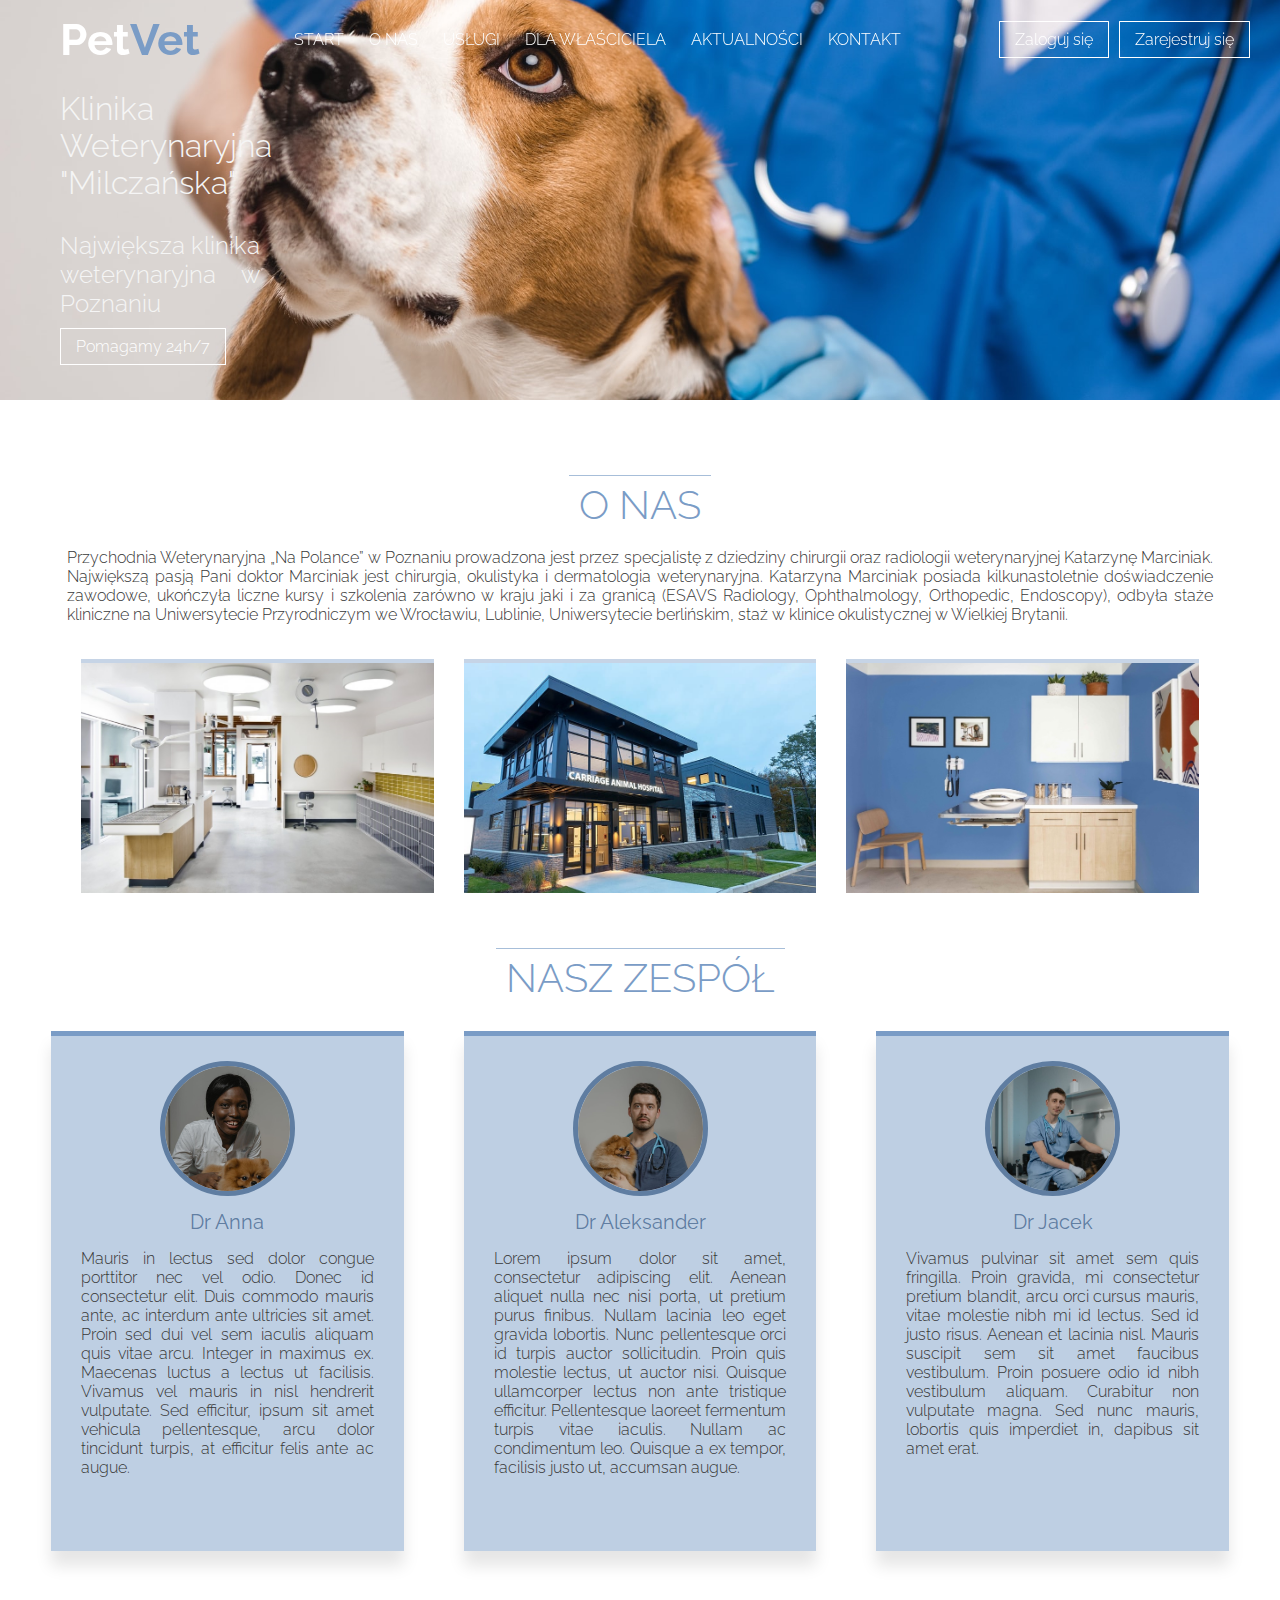
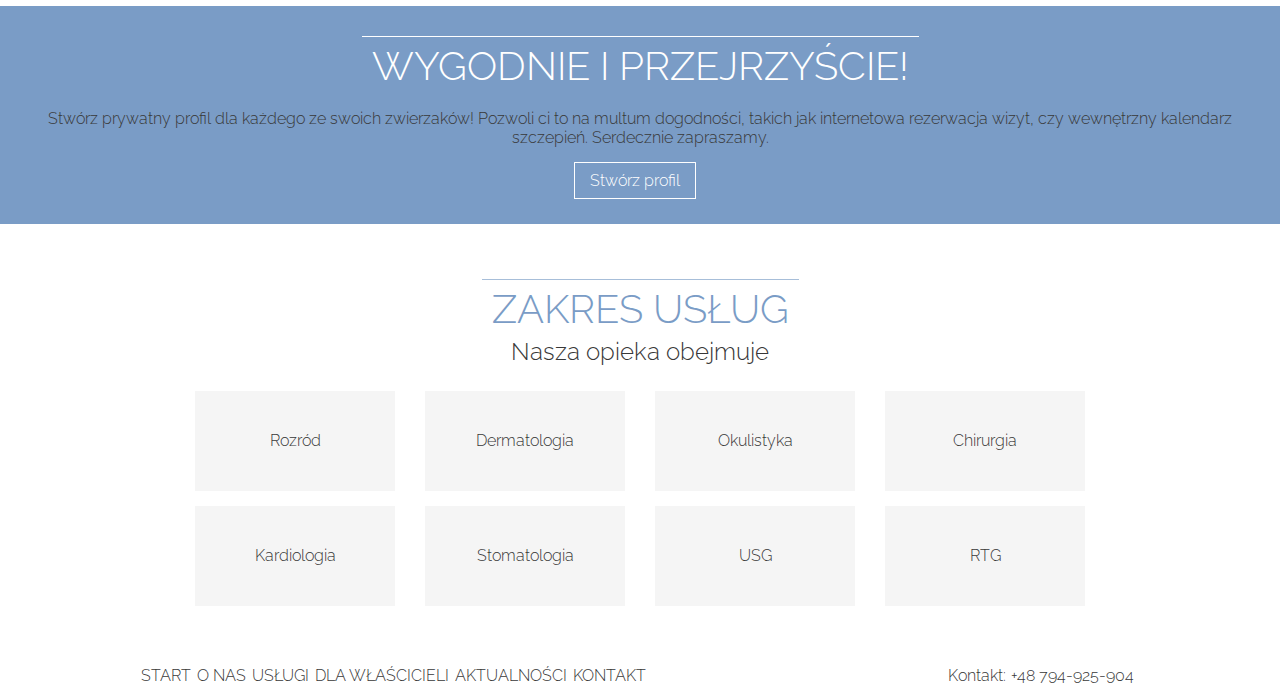
==== Glowna/Główna.html @ 546647dd "." ====
<!doctype html>

<html lang="en">
<head>
  <meta charset="utf-8">

  <title>Klinika weterynaryjna</title>
  <meta name="description" content="The HTML5 Herald">
  <meta name="Artur Danielyan" content="SitePoint">

  <link rel="preconnect" href="https://fonts.gstatic.com">
  <link href="https://fonts.googleapis.com/css2?family=Raleway:ital,wght@0,300;0,500;0,600;0,700;0,900;1,200&display=swap" rel="stylesheet">
  <link rel="stylesheet" href="../styles.css">
  <link rel="stylesheet" href="../css/all.min.css">
</head>

<body>
  <header> <!-- Header starts here-->


    <nav class="nav nav-transparent">                     <!-- Mobile devices nav -->
      <div class="nav-wrapper">
        <div class="logo">
          <h1 class="logo-pet">Pet</h1>
          <h1 class="logo-vet">Vet</h1>
        </div>

        <ul class="nav-links nav-hidden">
          <i class="fas fa-times nav-btn cancel-btn"></i>
          <li><a href="../Glowna/Główna.html">START</a></li>
          <li><a href="#">O NAS</a></li>
          <li class="drop-li">
            <a class="drop-btn" id="drop-uslugi" href="#">USŁUGI <i class="fas fa-angle-down"></i></a>
            <ul class="drop-menu drop-menu-mobile-invisible">
              <li><a href="../Uslugi/Uslugi.html#rozrod">Rozród</a></li>
              <li><a href="../Uslugi/Uslugi.html#dermatologia">Dermatologia</a></li>
              <li><a href="../Uslugi/Uslugi.html#okulistyka">Okulistyka</a></li>
              <li><a href="../Uslugi/Uslugi.html#chirurgia">Chirurgia</a></li>
              <li><a href="../Uslugi/Uslugi.html#kardiologia">Kardiologia</a></li>
              <li><a href="../Uslugi/Uslugi.html#stomatologia">Stomatologia</a></li>
              <li><a href="../Uslugi/Uslugi.html#USG">USG</a></li>
              <li><a href="../Uslugi/Uslugi.html#RTG">RTG</a></li>
            </ul>
          </li>
          <li class="drop-li">
            <a class="drop-btn" id="drop-wlasciciel" href="#">DLA WŁAŚCICIELA <i class="fas fa-angle-down"></i></a>
            <ul class="drop-menu drop-menu-mobile-invisible">
              <li><a href="#">Przed wizytą</a></li>
              <li><a href="#">Przed operacją</a></li>
              <li><a href="#">Przed badaniem krwi</a></li>
            </ul>
          </li>
          <li><a href="#">AKTUALNOŚCI</a></li>
          <li><a href="#">KONTAKT</a></li>
          <li>
            <div class="sidebar-buttons">
             <button class="mobile-account-btn">Zaloguj się</button>
              <button class="mobile-account-btn">Zarejestruj się</button>
            </div>
          </li>
       </ul>

       <div class="right-wrapper">
          <i class="fas fa-bars nav-btn menu-btn"></i>
          <div class="profile">
             <button class="account-btn">Zaloguj się</button>
             <button class="account-btn">Zarejestruj się</button>
          </div>
        </div>
      </div>
   </nav>

  </header>                                   <!-- Header ends here-->

  <main>    <!-- Main starts here-->

      <div class="start">
        <div class="start-text">
          <h1>Klinika Weterynaryjna "Milczańska"</h1>
          <h2>Największa klinika weterynaryjna w Poznaniu</h2>
          <button class="start-btn"> Pomagamy 24h/7 </button>
        </div>
      </div>
      <div class="main-rest" id="fuck">
        <div class="about" >
          <div class="about-text">
            <h1>O NAS</h1>
            <p>Przychodnia Weterynaryjna „Na Polance” w Poznaniu prowadzona jest przez specjalistę z dziedziny chirurgii oraz radiologii
            weterynaryjnej Katarzynę Marciniak. Największą pasją Pani doktor Marciniak jest chirurgia, okulistyka i dermatologia
            weterynaryjna.

            Katarzyna Marciniak posiada kilkunastoletnie doświadczenie zawodowe, ukończyła liczne kursy i szkolenia zarówno w kraju
            jaki i za granicą (ESAVS Radiology, Ophthalmology, Orthopedic, Endoscopy), odbyła staże kliniczne na
            Uniwersytecie Przyrodniczym we Wrocławiu, Lublinie, Uniwersytecie berlińskim, staż w klinice okulistycznej w Wielkiej Brytanii.
            </p>
          </div>
          <div class="about-pictures">
            <img src="images/klinika-środek3.jpg" alt="Recepcja kilniki weterynaryjnej 'Milczanska'" id="klinika-recepcja" class="about-photo">
            <img src="images/klinika2.jpg" alt="Budynek kliniki weterynaryjnej 'Milczańska'" id="klinika-budynek" class="about-photo">
            <img src="images/klinika-stol3.jpg" alt="Lecznica kilniki weterynaryjnej 'Milczanska'" id="klinika-lecznica" class="about-photo">
          </div>
        </div>

        <div class="personnel">
          <h1>NASZ ZESPÓŁ</h1>
          <ul class="doctors-list">
            <li>
              <div class="doctor-box">
                <img src="images/doctors/anna.jpeg" alt="Doktor Anna" class="doctors">
                  <h2>Dr Anna </h2>
                  <p>
                  Mauris in lectus sed dolor congue porttitor nec vel odio. Donec id consectetur elit. Duis commodo mauris ante, ac interdum ante ultricies sit amet. Proin sed dui vel sem iaculis
                  aliquam quis vitae arcu. Integer in maximus ex. Maecenas luctus a lectus ut facilisis. Vivamus vel mauris in nisl hendrerit vulputate. Sed efficitur, ipsum sit amet vehicula
                  pellentesque, arcu dolor tincidunt turpis, at efficitur felis ante ac augue.
                  </p>
              </div>
            </li>

            <li>
              <div class="doctor-box">
                <img src="images/doctors/alex.jpeg" alt="Doktor Aleks" class="doctors"">
                <h2>Dr Aleksander </h2>
                <p>
                  Lorem ipsum dolor sit amet, consectetur adipiscing elit. Aenean aliquet nulla nec nisi porta, ut pretium purus finibus. Nullam lacinia leo eget gravida lobortis.
                  Nunc pellentesque orci id turpis auctor sollicitudin. Proin quis molestie lectus, ut auctor nisi. Quisque ullamcorper lectus non ante tristique efficitur.
                  Pellentesque laoreet fermentum turpis vitae iaculis. Nullam ac condimentum leo. Quisque a ex tempor, facilisis justo ut, accumsan augue.
                </p>
              </div>
            </li>

            <li>
              <div class="doctor-box">
                <img src="images/doctors/jacek.jpeg" alt="Doktor Jacek" class="doctors">
                <h2>Dr Jacek </h2>
                <p>
                  Vivamus pulvinar sit amet sem quis fringilla. Proin gravida, mi consectetur pretium blandit, arcu orci cursus mauris, vitae molestie nibh mi id lectus.
                  Sed id justo risus. Aenean et lacinia nisl. Mauris suscipit sem sit amet faucibus vestibulum. Proin posuere odio id nibh vestibulum aliquam. Curabitur non vulputate magna.
                  Sed nunc mauris, lobortis quis imperdiet in, dapibus sit amet erat.
                </p>
              </div>
            </li>
          </ul>

        </div>

        <div class="create-profile">
          <h1>WYGODNIE I PRZEJRZYŚCIE!</h1>
          <p> Stwórz prywatny profil dla każdego ze swoich zwierzaków! Pozwoli ci to na multum dogodności, takich jak internetowa
          rezerwacja wizyt, czy wewnętrzny kalendarz szczepień. Serdecznie zapraszamy.
          </p>
          <button class="create-profile-button"> Stwórz profil </button>
        </div>

        <div class="uslugi">
          <h1>ZAKRES USŁUG</h1>
          <h2>Nasza opieka obejmuje</h2>
          <div>
            <ul class="container-3">
              <li> <a href="../Uslugi/Uslugi.html#rozrod"> Rozród </a> </li>
              <li> <a href="../Uslugi/Uslugi.html#dermatologia"> Dermatologia </a> </li>
              <li> <a href="../Uslugi/Uslugi.html#okulistyka"> Okulistyka </a> </li>
              <li> <a href="../Uslugi/Uslugi.html#chirurgia"> Chirurgia </a> </li>
              <li> <a href="../Uslugi/Uslugi.html#kardiologia"> Kardiologia </a></li>
              <li> <a href="../Uslugi/Uslugi.html#stomatologia"> Stomatologia </a> </li>
              <li> <a href="../Uslugi/Uslugi.html#USG"> USG </a> </li>
              <li> <a href="../Uslugi/Uslugi.html#RTG"> RTG </a> </li>
            </ul>
          </div>
      </div>
    </div>
  </main>                                     <!-- Main ends here-->

  <footer style="background-color: white">   <!-- Footer starts here-->
    <div>
      <ul class="footer-nav">
        <li><a href="#">START</a></li>
        <li><a href="#">O NAS</a></li>
        <li><a href="#">USŁUGI</a></li>
        <li><a href="#">DLA WŁAŚCICIELI</a></li>
        <li><a href="#">AKTUALNOŚCI</a></li>
        <li><a href="#">KONTAKT</a></li>
        <li>
      </ul>
    </div>
    <div class="footer-contact">
      <p>Kontakt:</p>
      <a href="tel:+48 794-925-904">+48 794-925-904</a>
    </div>

  </footer>                                   <!-- Footer ends here-->

  <script src="../vet.js"></script>
</body>
</html>
---- styles.css ----
* {
  padding: 0;
  margin: 0;
  font-family: "Raleway", sans-serif;
  color: #383838;
  font-weight: 300;
  text-decoration: none;
  scroll-behavior: smooth;
}
body {
  text-decoration: none;
  text-align: center;
  overflow-x: hidden;
}

/* ------ HEADER ------*/

nav {
  position: fixed; /*--LARGE SCREEN--*/
  width: 100%;
  z-index: 999;
  height: 65px;
}

.nav-colored {
  background-color: #3a5e8a;
  transition: all 0.6s ease;
}

/* #F0301D ?
F09D05
056FF0 - fajny, troche agresywny moze zamienic logo na tło
#1454A3 - fajny
#3A5E8A - najlepszy
#465970 - podobny do najlepszego :)
#85A9D6 */

.nav-transparent {
  background-color: transparent;
  transition: all 0.6s ease;
}

.nav-wrapper .logo img {
  width: 82.34px;
  height: 59.55px;
}

nav .nav-wrapper {
  max-width: 100%;
  padding-top: 11px;
  margin: 2.5px 20px;
  display: flex;
  justify-content: space-between;
  align-items: center;
}

.nav-wrapper .nav-links {
  display: inline-flex;
  align-items: center;
}

.nav-wrapper .profile {
  display: flex;
  align-items: flex-end;
  margin-left: 20px;
}
.nav-links li a {
  text-decoration: none;
  font-size: 16px;
  padding: 4px 10px;
  margin-right: 5px;
  color: white;
  font-weight: 300;
  border-radius: 0.5px;
}
.nav-links li {
  list-style: none;
}

#drop-uslugi,
#drop-wlasciciel {
  padding-bottom: 22px;
}

.nav-links .drop-menu {
  background: white;
  width: 15%;
  min-width: 190px;
  top: 65px;
  line-height: 35px;
  position: absolute;
  opacity: 0;
  visibility: hidden;
  -webkit-transition: all 0.5s ease-out;
  box-shadow: 0 0px 15px rgba(0, 0, 0, 0.1);
  z-index: -10;
}

.nav-links li:hover .drop-menu {
  opacity: 1;
  visibility: visible;
  background-color: white;
  transition: all 0.5s ease-out;
  -webkit-transition: all 0.5s ease-out;
}

.drop-menu li a {
  display: block;
  color: #3a5e8a;
  margin: 0;
}

.drop-menu li a:hover {
  background-color: whitesmoke;
  transition: all 0.5s out;
}

.dropdown-background-white {
  background-color: white;
  color: #3a5e8a;
  transition: all 0.6s ease;
}

.fa-angle-down {
  display: none !important;
}

.nav-wrapper .logo {
  display: flex;
  align-items: flex-start;
  margin-right: 20px;
  margin-left: 40px;
  font-size: 22px;
}

.logo-pet {
  color: white;
  margin-top: 0;
  font-weight: 700;
}

.logo-vet {
  color: #7a9cc6;
  margin-top: 0;
  font-weight: 700;
}

.logo {
  cursor: pointer;
}
.nav-wrapper .nav-btn {
  font-size: 20px;
  cursor: pointer;
  display: none;
}

.nav-wrapper .nav-btn.cancel-btn {
  position: absolute;
  right: 30px;
  top: 22.5px;
}

.sidebar-buttons {
  display: none;
}

.right-wrapper {
  display: flex;
  flex-direction: row;
}

button {
  padding: 8px 15px;
  margin-right: 10px;
  border: 1px solid white;
  color: white;
  font-size: 16px;
  font-weight: 300;
  background-color: transparent;
  cursor: pointer;
  border-radius: 0.5px;
  outline: none;
}

button:hover {
  background-color: #7a9cc698;
  transition: all 0.3s ease;
}

a:hover {
  background-color: #ffffff36;
  transition: all 0.3s ease;
}

.drop-li:hover a {
  background-color: white;
  color: #3a5e8a;
  transition: all 0.5s ease;
}

/* ------ MAIN ------ */ /* ---- !!MAIN PAGE!! ----*/

p {
  padding: 15px;
  text-align: justify;
}

.main-rest h1 {
  text-align: center;
  margin-top: 55px;
  padding: 5px 10px;
  color: #7a9cc6;
  font-size: 40px;
  font-weight: 300;
  border-top: 1px solid #7a9cc6a8;
  display: inline-block;
}

.main-rest {
  padding: 20px 50px;
  max-width: 1176px;
  margin: auto;
  float: none;
  background-color: white;
}
.start {
  /*--START MAIN PAGE!!--*/
  height: 400px;
  display: flex;
  flex-direction: column;
  align-items: flex-start;
  background-image: url("Glowna/images/vet_start3.jpg");
  background-repeat: no-repeat;
  background-size: cover;
  background-position: 0px -250px;
  background-attachment: fixed;
  margin-top: 0;
  padding-top: 0;
  background-color: #ffffffa8;
}

.start h1,
.start h2 {
  width: 200px;
  text-align: justify;
  margin-top: 30px;
  color: whitesmoke;
  font-weight: 300;
}
.start-text {
  text-align: left;
  margin-left: 60px;
  margin-top: 60px;
}
.start-btn {
  margin-top: 10px;
}
.about {
  /*--ABOUT MAIN PAGE!!--*/
  display: flex;
  flex-direction: column;
}

.about-pictures {
  margin-top: 20px;
  display: flex;
  flex-direction: row;
  align-items: center;
  justify-content: center;
  justify-content: space-evenly;
}

.about-photo {
  width: 30%;
  height: auto;
  border-top: 4px solid #7a9cc66e;
}

.about-photo:hover {
  border-top: 4px solid #7a9cc6;
  box-shadow: 0 15px 15px #00000026;
  transition: all 0.3s ease;
}
.doctors {
  /*--DOCTORS MAIN PAGE!!--*/
  height: 125px;
  width: 125px;
  border: 5px solid #507097de;
  border-radius: 50%;
}

.doctor-box h2 {
  font-size: 20px;
  font-weight: 400;
  color: #507097de;
  margin-top: 10px;
}
.doctors-list {
  display: flex;
  flex-direction: row;
  justify-content: center;
  list-style: none;
}

.doctor-box {
  /* margin: 25px; */
  margin: 25px 30px;
  max-width: 322.8px;
  min-width: 322.8px;
  background-color: #7a9cc67c;
  font-weight: 300;
  font-size: 16px;
  color: #383838;
  padding: 25px 15px;
  height: 465px;
  border-top: 5px solid #7a9cc6;
  box-shadow: 0 15px 15px #0000001a;
}

.doctor-box:hover {
  box-shadow: 0 15px 15px #00000026;
  transition: all 0.3s ease;
}

.create-profile {
  /*--CREATE PROFILE MAIN PAGE!!--*/
  background-color: #7a9cc6;
  width: 200%;
  margin-left: -50%;
  margin-top: 30px;
  padding-bottom: 25px;
}

.create-profile button:hover {
  background-color: #ffffff36;
}

.create-profile h1 {
  color: white;
  border-top: 1px solid white;
  margin-top: 30px;
}
.create-profile p {
  text-align: center;
  margin: 15px 400px;
  padding: 0px 150px;
}

.container-3 {
  /*--SERVICES MAIN PAGE!!--*/
  display: grid;
  grid-template-columns: repeat(4, 200px);
  grid-template-rows: repeat(2, 100px);
  grid-gap: 15px 30px;
  margin: 25px 0px;
}

.uslugi {
  display: flex;
  flex-direction: column;
  justify-content: center;
  align-items: center;
  list-style: none;
}

.container-3 li {
  background-color: whitesmoke;
  list-style: none;
}

.container-3 a:hover {
  box-shadow: 0 5px 15px rgba(0, 0, 0, 0.1);
  background-color: #aec3dd;
  transition: all 0.3s ease;
  cursor: pointer;
  color: white;
}

.container-3 li a {
  display: block;
  width: 200px;
  height: 100px;
  text-align: center;
  vertical-align: middle;
  line-height: 100px;
}
.start-services {
  /*--START SERVICES PAGE!!--*/
  height: 250px;
  display: flex;
  flex-direction: column;
  align-items: flex-start;
  background-image: url("Glowna/images/vet_start3.jpg");
  background-repeat: no-repeat;
  background-size: cover;
  background-position: 0px -250px;
  background-attachment: fixed;
  margin-top: 0;
  padding-top: 0;
  background-color: #ffffffa8;
  box-shadow: inset 0 0 0 1000px #507097c7;
}

.start-services-text {
  margin-top: 80px;
}

.start-services h1 {
  width: 600px;
  margin-top: 90px;
  color: whitesmoke;
  font-weight: 300;
  font-size: 50px;
  text-align: center;
}

.servicespage-container {
  /*--MAIN SERVICES PAGE!!--*/
  height: 250px;
  display: flex;
  justify-content: center;
  align-items: center;
  height: 400px;
  justify-content: space-between;
  margin-bottom: 20px;
}
.servicespage-container:first-child {
  margin-top: 50px;
}
.servicespage-container:first-child {
  margin-bottom: 50px;
}
.servicespage-container:nth-child(even) {
  flex-direction: row-reverse;
}

.servicespage-container:nth-child(odd) {
  flex-direction: row;
}

.icon {
  height: 400px;
  background-color: white;
  box-shadow: 0 1px 1px #0000001a;
}
.service-icon {
  display: flexbox;
  height: 400px;
  opacity: 0.7;
  width: 100%;
}
.service-description {
  display: flex;
  justify-content: center;
  align-items: center;
  flex-direction: column;
  height: 400px;
  background-color: #eef2f8;
  box-shadow: 0 1px 1px #0000001a;
}
.service-description p {
  margin: 5px 20px;
}

.servicespage-container:nth-child(even) .service-description {
  width: 55%;
}

.servicespage-container:nth-child(even) .icon {
  width: 45%;
  margin-left: 10px;
  min-width: 524.69px;
}

.servicespage-container:nth-child(odd) .service-description {
  width: 45%;
}

.servicespage-container:nth-child(odd) .icon {
  width: 55%;
  margin-right: 10px;
  min-width: 641.31px;
}

.service-icon:hover {
  opacity: 1;
  transition: all 0.3s ease;
  cursor: pointer;
}

#rozrod,
#dermatologia,
#okulistyka,
#chirurgia,
#kardiologia,
#stomatologia,
#USG,
#RTG {
  scroll-margin-top: 330px;
}

footer {
  /*--FOOTER --*/
  display: flex;
  flex-direction: row;
  justify-content: space-around;
  align-items: center;
}
.footer-nav,
.footer-contact {
  display: inline-flex;
  flex-direction: row;
  justify-content: space-between;
  align-items: center;
}

.footer-nav,
.footer-contact {
  list-style: none;
  text-align: center;
}
footer a {
  margin-right: 6px;
}

footer p {
  padding-right: 5px;
}

.footer-nav {
  align-content: center;
}

/*------- MEDIA QUERIES -------*/

@media screen and (max-width: 1155px) {
  /*---SMALL SCREEN--*/

  .nav-wrapper .nav-btn {
    /*--SMALL NAV--*/
    display: block;
  }

  i {
    color: white;
  }

  .right-wrapper {
    display: inline-flex;
    align-items: center;
  }

  .nav-wrapper .nav-links {
    display: none;
    position: fixed;
    height: 100vh;
    width: 100%;
    max-width: 350px;
    background: #3a5e8a;
    display: block;
    top: 0;
    overflow-y: auto;
    line-height: 50px;
    padding: 50px 10px;
    box-shadow: 0 15px 15px #00000026;
    transition: all 0.3s ease;
  }

  .nav-visible {
    left: 0;
  }

  .nav-hidden {
    left: -100%;
  }

  .nav-links li {
    margin: 15px 10px;
    display: block;
  }

  .nav-links li a {
    padding: 0px 20px;
    display: block;
    font-size: 20px;
    text-align: left;
  }

  .nav-wrapper ul {
    text-align: left;
  }

  #drop-uslugi,
  #drop-wlasciciel {
    padding-bottom: 0px;
  }

  .nav-links .drop-menu {
    position: static;
    opacity: 1;
    visibility: visible;
    /* padding-left: 10px; */
    margin-top: 10px;
    background-color: transparent;
    color: white;
    width: 50%;
    top: 65px;
    line-height: 35px;
    box-shadow: none;
    z-index: -10;
    border-left: solid 1px #28466b;
  }
  .nav-links .drop-menu li {
    margin: 0;
  }
  .nav-links .drop-menu li a {
    font-size: 18px;
    color: white;
    padding-left: 25px;
  }

  .nav-links li:hover .drop-menu {
    background-color: transparent;
  }

  .drop-menu li a:hover {
    background-color: #f5f5f53d;
    transition: all 0.5s out;
  }

  .drop-menu-mobile-visible {
    display: block;
  }

  .drop-menu-mobile-invisible {
    display: none;
  }

  .fa-angle-down {
    display: inline-block !important;
    margin-left: 10px;
    transition: all 0.2s ease-in;
  }

  .drop-btn-mobile {
    background-color: #f5f5f53d;
    color: white;
  }

  .drop-li:hover a {
    background-color: unset;
    color: unset;
  }

  .drop-li:hover .drop-btn {
    background-color: #f5f5f53d;
    color: white;
  }

  .doctors-list {
    /*--SMALL DOCTORS--*/
    flex-direction: column;
    justify-content: center;
    align-items: center;
  }
  .doctor-box {
    height: fit-content;
  }

  .create-profile {
    /*--SMALL CREATE PROFILE--*/
    padding-bottom: 15px;
  }
  .create-profile p {
    text-align: center;
    margin: 15px 25%;
    padding: 0px 50px;
  }

  .create-profile h1 {
    text-align: center;
    margin: 15px 30% 0;
    border-top: none;
  }
  .container-3 {
    /*--SMALL SERVICES--*/
    grid-template-columns: repeat(2, 200px);
    grid-template-rows: repeat(4, 100px);
  }

  /*--SMALL /SERVICES REST--*/

  .servicespage-container {
    height: auto;
  }

  .servicespage-container:nth-child(even) {
    flex-direction: column;
  }

  .servicespage-container:nth-child(odd) {
    flex-direction: column;
  }

  .service-icon,
  .service-description {
    height: 400px;
    width: 524.69px;
    object-fit: cover;
  }

  .servicespage-container:nth-child(even) .service-description {
    width: 524.69px;
  }

  .servicespage-container:nth-child(even) .icon {
    width: 524.69px;
    margin-left: 0px;
    min-width: 524.69px;
  }

  .servicespage-container:nth-child(odd) .service-description {
    width: 524.69px;
  }

  .servicespage-container:nth-child(odd) .icon {
    width: 524.69px;
    margin-right: 0px;
    min-width: 524.69px;
  }

  .icon {
    border-top: 4px solid #7a9cc66e;
  }

  .icon:hover {
    border-top: 4px solid #7a9cc6;
  }

  footer {
    /*--SMALL FOOTER--*/
    flex-direction: column;
  }
  .footer-nav {
    align-items: center;
    margin-top: 10px;
  }
}

@media screen and (max-width: 715px) {
  /*--MOBILE-DEVICE--*/

  .account-btn {
    /*--MOBILE-NAV--*/
    display: none;
  }

  .sidebar-buttons {
    display: block;
    padding-left: 20px;
  }

  .main-rest {
    /*--MOBILE-MAIN--*/
    padding: 20px 0px;
  }

  .about-pictures {
    flex-direction: column;
    justify-content: space-between;
  }

  .about-photo {
    width: 70%;
    margin-top: 5px;
  }

  /*--MOBILE SERVICES PAGE--*/

  .start-services {
    display: flex;
    align-content: center;
    justify-content: center;
  }

  .start-services h1 {
    font-size: 35px;
    width: 455px;
  }

  .start-services-text {
    margin-top: 90px;
  }

  .service-icon,
  .service-description {
    height: 400px;
    width: 460px;
    object-fit: cover;
  }

  .servicespage-container:nth-child(even) .service-description {
    width: 460px;
  }

  .servicespage-container:nth-child(even) .icon {
    width: 460px;
    margin-left: 0px;
    min-width: 460px;
  }

  .servicespage-container:nth-child(odd) .service-description {
    width: 460px;
  }

  .servicespage-container:nth-child(odd) .icon {
    width: 460px;
    margin-right: 0px;
    min-width: 460px;
  }

  footer {
    font-size: 13px;
  }
}
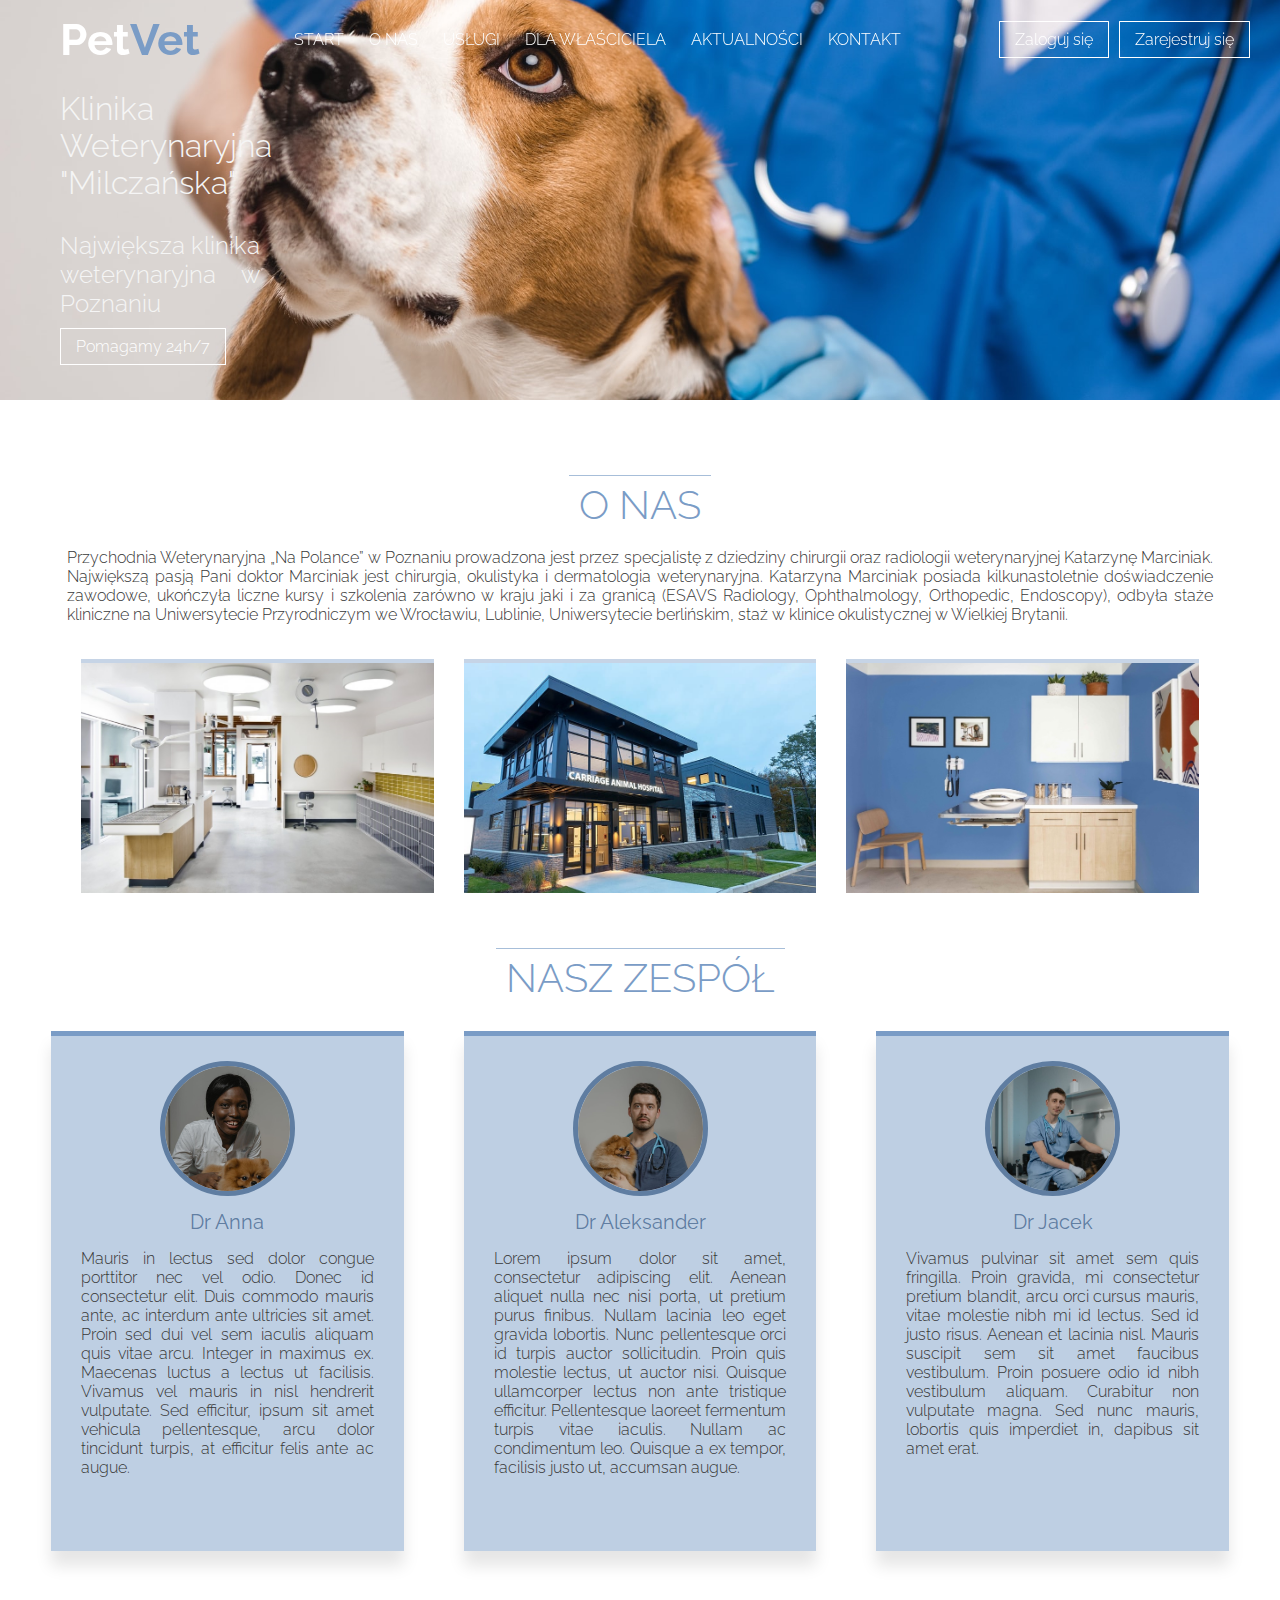
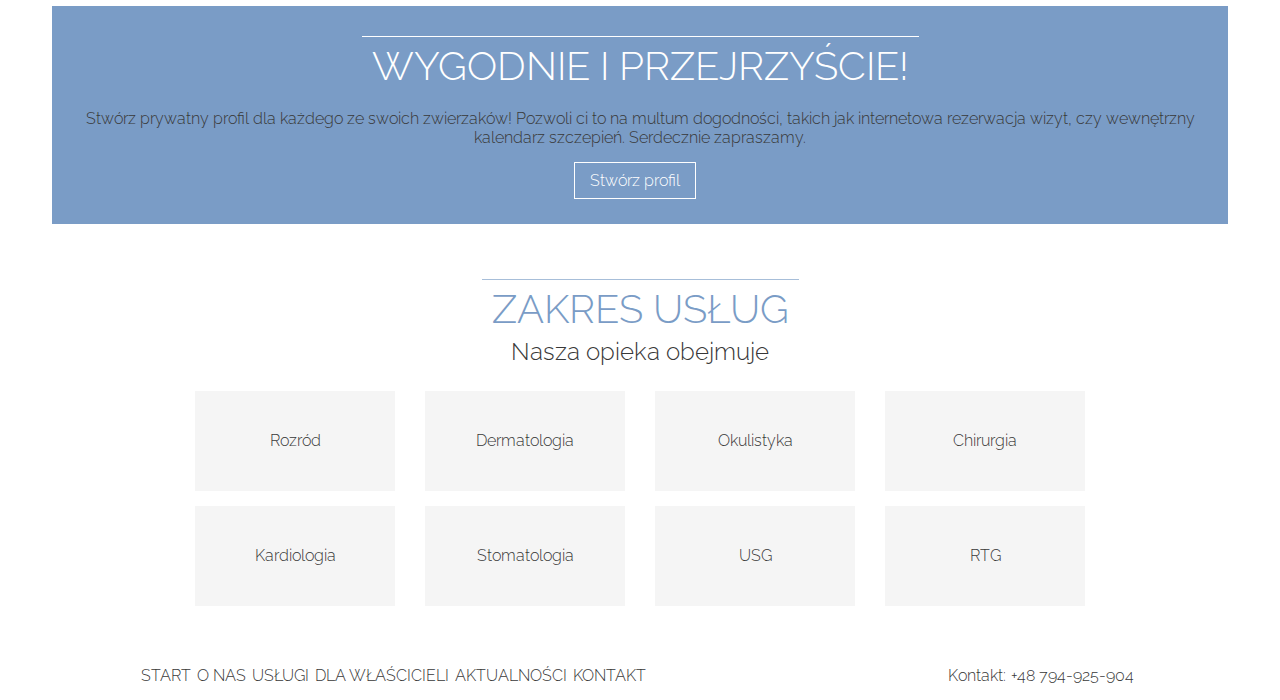
==== commit 83b43e9d: "." ====
--- a/Glowna/Główna.html
+++ b/Glowna/Główna.html
@@ -20,10 +20,10 @@
 
     <nav class="nav nav-transparent">                     <!-- Mobile devices nav -->
       <div class="nav-wrapper">
-        <div class="logo">
+        <a href="../Glowna/Główna.html" class="logo">
           <h1 class="logo-pet">Pet</h1>
           <h1 class="logo-vet">Vet</h1>
-        </div>
+        </a>
 
         <ul class="nav-links nav-hidden">
           <i class="fas fa-times nav-btn cancel-btn"></i>
--- a/styles.css
+++ b/styles.css
@@ -10,7 +10,6 @@
 body {
   text-decoration: none;
   text-align: center;
-  overflow-x: hidden;
 }
 
 /* ------ HEADER ------*/
@@ -18,7 +17,7 @@
 nav {
   position: fixed; /*--LARGE SCREEN--*/
   width: 100%;
-  z-index: 999;
+  z-index: 9;
   height: 65px;
 }
 
@@ -27,13 +26,6 @@
   transition: all 0.6s ease;
 }
 
-/* #F0301D ?
-F09D05
-056FF0 - fajny, troche agresywny moze zamienic logo na tło
-#1454A3 - fajny
-#3A5E8A - najlepszy
-#465970 - podobny do najlepszego :)
-#85A9D6 */
 
 .nav-transparent {
   background-color: transparent;
@@ -325,8 +317,7 @@
 .create-profile {
   /*--CREATE PROFILE MAIN PAGE!!--*/
   background-color: #7a9cc6;
-  width: 200%;
-  margin-left: -50%;
+  width: 100%;
   margin-top: 30px;
   padding-bottom: 25px;
 }
@@ -342,8 +333,6 @@
 }
 .create-profile p {
   text-align: center;
-  margin: 15px 400px;
-  padding: 0px 150px;
 }
 
 .container-3 {
@@ -599,7 +588,6 @@
     position: static;
     opacity: 1;
     visibility: visible;
-    /* padding-left: 10px; */
     margin-top: 10px;
     background-color: transparent;
     color: white;
@@ -673,13 +661,12 @@
   }
   .create-profile p {
     text-align: center;
-    margin: 15px 25%;
+    margin: 15px;
     padding: 0px 50px;
   }
 
   .create-profile h1 {
     text-align: center;
-    margin: 15px 30% 0;
     border-top: none;
   }
   .container-3 {
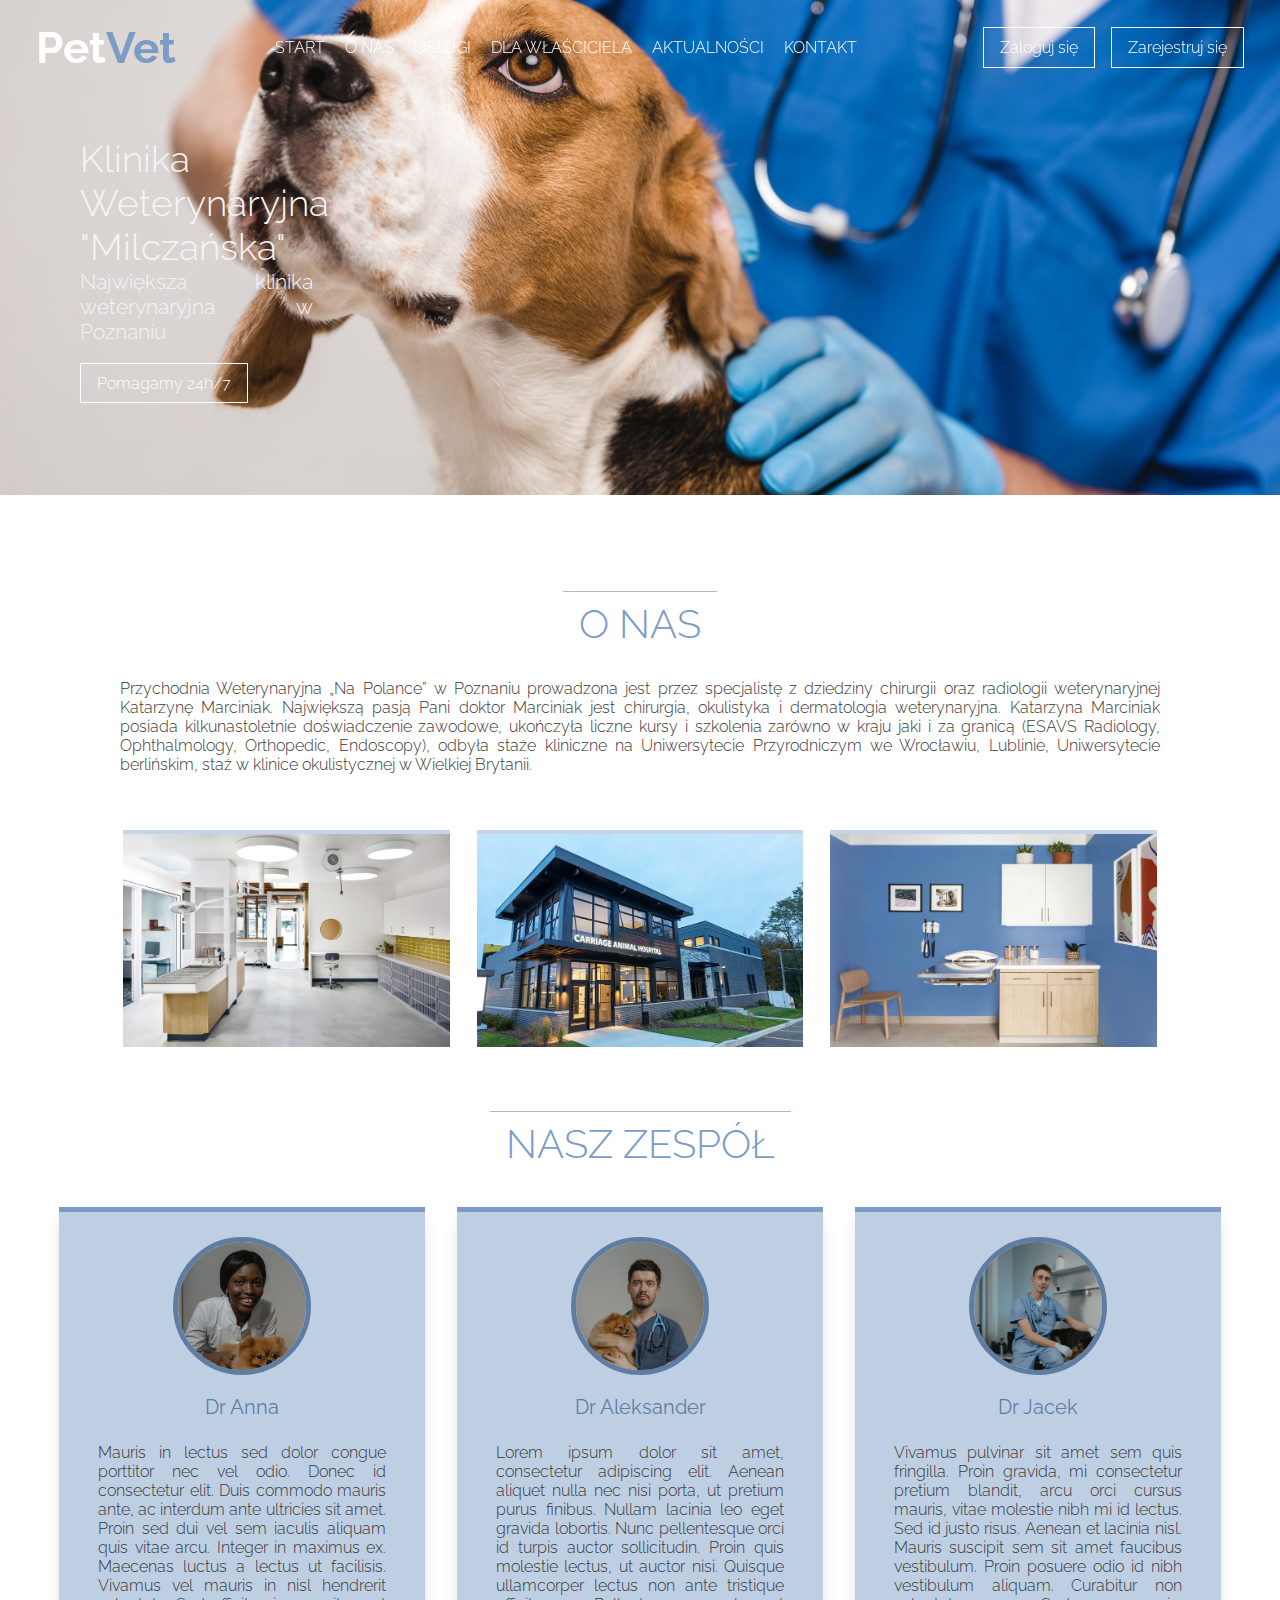
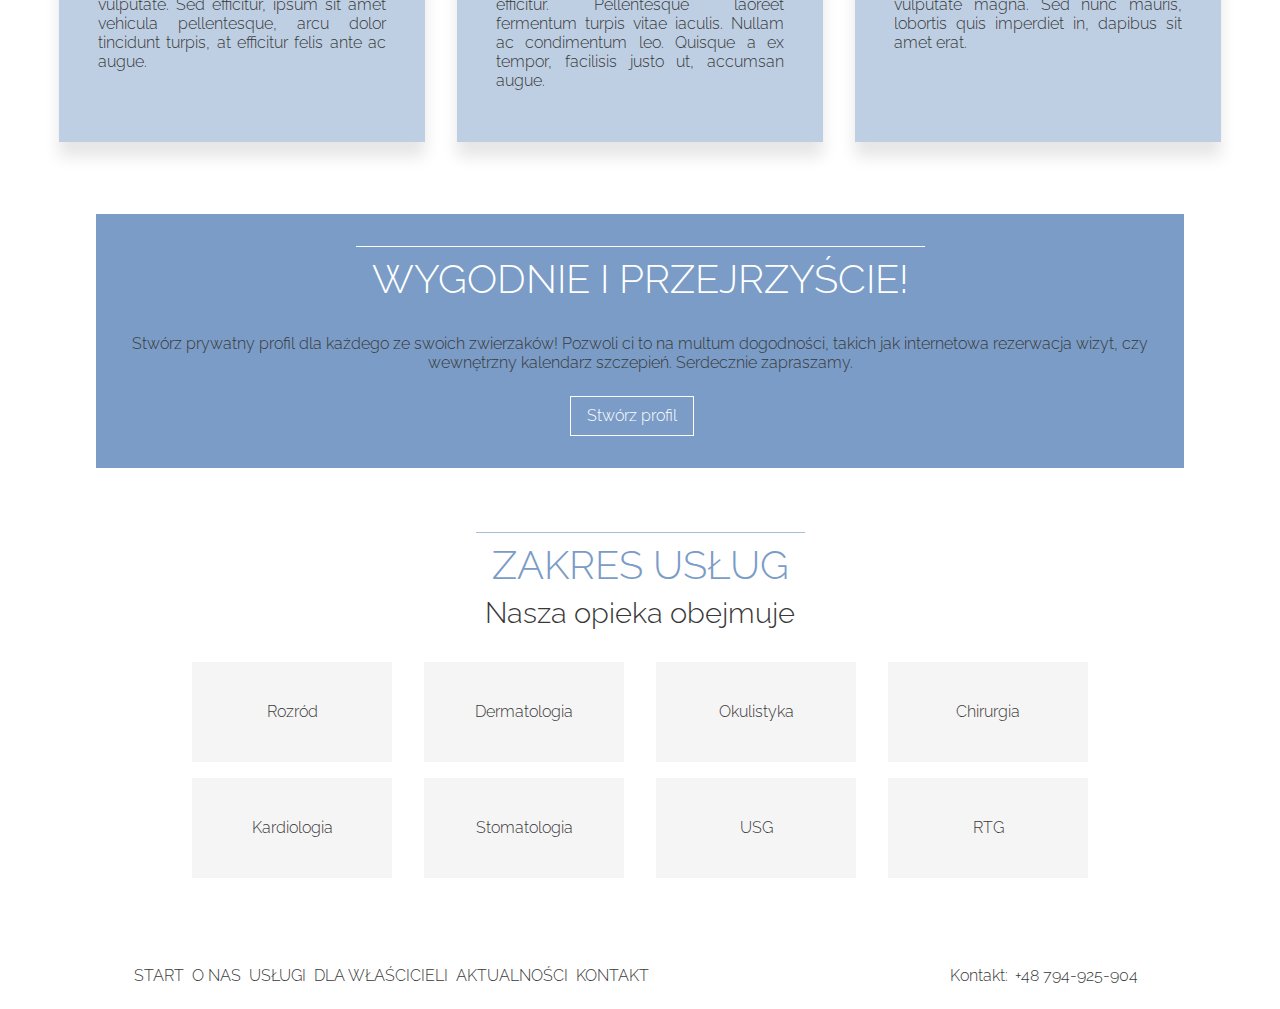
==== commit 69d02d16: "mobile amendments" ====
--- a/Glowna/Główna.html
+++ b/Glowna/Główna.html
@@ -7,6 +7,7 @@
   <title>Klinika weterynaryjna</title>
   <meta name="description" content="The HTML5 Herald">
   <meta name="Artur Danielyan" content="SitePoint">
+  <meta name="viewport" content="width=device-width">
 
   <link rel="preconnect" href="https://fonts.gstatic.com">
   <link href="https://fonts.googleapis.com/css2?family=Raleway:ital,wght@0,300;0,500;0,600;0,700;0,900;1,200&display=swap" rel="stylesheet">
@@ -28,9 +29,9 @@
         <ul class="nav-links nav-hidden">
           <i class="fas fa-times nav-btn cancel-btn"></i>
           <li><a href="../Glowna/Główna.html">START</a></li>
-          <li><a href="#">O NAS</a></li>
+          <li><a href="../Glowna/Główna.html#o-nas">O NAS</a></li>
           <li class="drop-li">
-            <a class="drop-btn" id="drop-uslugi" href="#">USŁUGI <i class="fas fa-angle-down"></i></a>
+            <a class="drop-btn" id="drop-uslugi" href="../Uslugi/Uslugi.html">USŁUGI <i class="fas fa-angle-down"></i></a>
             <ul class="drop-menu drop-menu-mobile-invisible">
               <li><a href="../Uslugi/Uslugi.html#rozrod">Rozród</a></li>
               <li><a href="../Uslugi/Uslugi.html#dermatologia">Dermatologia</a></li>
@@ -76,15 +77,15 @@
 
       <div class="start">
         <div class="start-text">
-          <h1>Klinika Weterynaryjna "Milczańska"</h1>
-          <h2>Największa klinika weterynaryjna w Poznaniu</h2>
+          <h2>Klinika Weterynaryjna "Milczańska"</h2>
+          <h3>Największa klinika weterynaryjna w Poznaniu</h3>
           <button class="start-btn"> Pomagamy 24h/7 </button>
         </div>
       </div>
-      <div class="main-rest" id="fuck">
-        <div class="about" >
+      <div class="main-rest">
+        <div class="about" id="o-nas" >
           <div class="about-text">
-            <h1>O NAS</h1>
+            <h3>O NAS</h3>
             <p>Przychodnia Weterynaryjna „Na Polance” w Poznaniu prowadzona jest przez specjalistę z dziedziny chirurgii oraz radiologii
             weterynaryjnej Katarzynę Marciniak. Największą pasją Pani doktor Marciniak jest chirurgia, okulistyka i dermatologia
             weterynaryjna.
@@ -102,12 +103,12 @@
         </div>
 
         <div class="personnel">
-          <h1>NASZ ZESPÓŁ</h1>
+          <h3>NASZ ZESPÓŁ</h3>
           <ul class="doctors-list">
             <li>
               <div class="doctor-box">
                 <img src="images/doctors/anna.jpeg" alt="Doktor Anna" class="doctors">
-                  <h2>Dr Anna </h2>
+                  <h4>Dr Anna </h4>
                   <p>
                   Mauris in lectus sed dolor congue porttitor nec vel odio. Donec id consectetur elit. Duis commodo mauris ante, ac interdum ante ultricies sit amet. Proin sed dui vel sem iaculis
                   aliquam quis vitae arcu. Integer in maximus ex. Maecenas luctus a lectus ut facilisis. Vivamus vel mauris in nisl hendrerit vulputate. Sed efficitur, ipsum sit amet vehicula
@@ -119,7 +120,7 @@
             <li>
               <div class="doctor-box">
                 <img src="images/doctors/alex.jpeg" alt="Doktor Aleks" class="doctors"">
-                <h2>Dr Aleksander </h2>
+                <h4>Dr Aleksander </h4>
                 <p>
                   Lorem ipsum dolor sit amet, consectetur adipiscing elit. Aenean aliquet nulla nec nisi porta, ut pretium purus finibus. Nullam lacinia leo eget gravida lobortis.
                   Nunc pellentesque orci id turpis auctor sollicitudin. Proin quis molestie lectus, ut auctor nisi. Quisque ullamcorper lectus non ante tristique efficitur.
@@ -131,7 +132,7 @@
             <li>
               <div class="doctor-box">
                 <img src="images/doctors/jacek.jpeg" alt="Doktor Jacek" class="doctors">
-                <h2>Dr Jacek </h2>
+                <h4>Dr Jacek </h4>
                 <p>
                   Vivamus pulvinar sit amet sem quis fringilla. Proin gravida, mi consectetur pretium blandit, arcu orci cursus mauris, vitae molestie nibh mi id lectus.
                   Sed id justo risus. Aenean et lacinia nisl. Mauris suscipit sem sit amet faucibus vestibulum. Proin posuere odio id nibh vestibulum aliquam. Curabitur non vulputate magna.
@@ -144,7 +145,7 @@
         </div>
 
         <div class="create-profile">
-          <h1>WYGODNIE I PRZEJRZYŚCIE!</h1>
+          <h3>WYGODNIE I PRZEJRZYŚCIE!</h3>
           <p> Stwórz prywatny profil dla każdego ze swoich zwierzaków! Pozwoli ci to na multum dogodności, takich jak internetowa
           rezerwacja wizyt, czy wewnętrzny kalendarz szczepień. Serdecznie zapraszamy.
           </p>
@@ -152,8 +153,8 @@
         </div>
 
         <div class="uslugi">
-          <h1>ZAKRES USŁUG</h1>
-          <h2>Nasza opieka obejmuje</h2>
+          <h3>ZAKRES USŁUG</h3>
+          <h4>Nasza opieka obejmuje</h4>
           <div>
             <ul class="container-3">
               <li> <a href="../Uslugi/Uslugi.html#rozrod"> Rozród </a> </li>
@@ -174,8 +175,8 @@
     <div>
       <ul class="footer-nav">
         <li><a href="#">START</a></li>
-        <li><a href="#">O NAS</a></li>
-        <li><a href="#">USŁUGI</a></li>
+        <li><a href="../Glowna/Główna.html#o-nas">O NAS</a></li>
+        <li><a href="../Uslugi/Uslugi.html">USŁUGI</a></li>
         <li><a href="#">DLA WŁAŚCICIELI</a></li>
         <li><a href="#">AKTUALNOŚCI</a></li>
         <li><a href="#">KONTAKT</a></li>
--- a/styles.css
+++ b/styles.css
@@ -12,13 +12,20 @@
   text-align: center;
 }
 
+h2{
+  font-size: 2.3rem;
+}
+
+h3{
+  font-size: 1.3rem;
+}
 /* ------ HEADER ------*/
 
 nav {
   position: fixed; /*--LARGE SCREEN--*/
   width: 100%;
   z-index: 9;
-  height: 65px;
+  height: 10vh;
 }
 
 .nav-colored {
@@ -32,15 +39,10 @@
   transition: all 0.6s ease;
 }
 
-.nav-wrapper .logo img {
-  width: 82.34px;
-  height: 59.55px;
-}
-
 nav .nav-wrapper {
   max-width: 100%;
-  padding-top: 11px;
   margin: 2.5px 20px;
+  height: 10vh;
   display: flex;
   justify-content: space-between;
   align-items: center;
@@ -54,13 +56,13 @@
 .nav-wrapper .profile {
   display: flex;
   align-items: flex-end;
-  margin-left: 20px;
+  margin-left: 1.5rem;
 }
 .nav-links li a {
   text-decoration: none;
   font-size: 16px;
-  padding: 4px 10px;
-  margin-right: 5px;
+  padding: 0.25rem 0.5rem;
+  margin-right: 0.25rem;
   color: white;
   font-weight: 300;
   border-radius: 0.5px;
@@ -71,21 +73,19 @@
 
 #drop-uslugi,
 #drop-wlasciciel {
-  padding-bottom: 22px;
+  padding-bottom: 1.6rem;
 }
 
 .nav-links .drop-menu {
   background: white;
   width: 15%;
-  min-width: 190px;
-  top: 65px;
-  line-height: 35px;
+  top: 4.7rem;
+  line-height: 2rem;
   position: absolute;
   opacity: 0;
   visibility: hidden;
   -webkit-transition: all 0.5s ease-out;
-  box-shadow: 0 0px 15px rgba(0, 0, 0, 0.1);
-  z-index: -10;
+  box-shadow: 0 3px 5px rgba(0, 0, 0, 0.1);
 }
 
 .nav-links li:hover .drop-menu {
@@ -120,8 +120,7 @@
 .nav-wrapper .logo {
   display: flex;
   align-items: flex-start;
-  margin-right: 20px;
-  margin-left: 40px;
+  margin-left: 1rem;
   font-size: 22px;
 }
 
@@ -148,8 +147,8 @@
 
 .nav-wrapper .nav-btn.cancel-btn {
   position: absolute;
-  right: 30px;
-  top: 22.5px;
+  right: 2rem;
+  top: 1.5rem;
 }
 
 .sidebar-buttons {
@@ -162,8 +161,8 @@
 }
 
 button {
-  padding: 8px 15px;
-  margin-right: 10px;
+  padding: 0.6rem 1rem;
+  margin-right: 1rem;
   border: 1px solid white;
   color: white;
   font-size: 16px;
@@ -193,14 +192,14 @@
 /* ------ MAIN ------ */ /* ---- !!MAIN PAGE!! ----*/
 
 p {
-  padding: 15px;
+  padding: 1.5rem;
   text-align: justify;
 }
 
-.main-rest h1 {
+.main-rest h3 {
   text-align: center;
-  margin-top: 55px;
-  padding: 5px 10px;
+  margin-top: 4rem;
+  padding: 0.5rem 1rem;
   color: #7a9cc6;
   font-size: 40px;
   font-weight: 300;
@@ -208,44 +207,47 @@
   display: inline-block;
 }
 
+.service-description h3{
+  border-top: none;
+  margin-top: 0rem;
+}
+
 .main-rest {
-  padding: 20px 50px;
-  max-width: 1176px;
+  padding: 2rem 2rem;
+  max-width: 85vw;
   margin: auto;
   float: none;
   background-color: white;
 }
-.start {
+.start , .start-services{
   /*--START MAIN PAGE!!--*/
-  height: 400px;
+  height: 50vh;
   display: flex;
   flex-direction: column;
   align-items: flex-start;
+  justify-content: center;
   background-image: url("Glowna/images/vet_start3.jpg");
   background-repeat: no-repeat;
   background-size: cover;
   background-position: 0px -250px;
+  padding-top: 5vh;
   background-attachment: fixed;
-  margin-top: 0;
-  padding-top: 0;
   background-color: #ffffffa8;
 }
 
-.start h1,
-.start h2 {
-  width: 200px;
+.start h2,
+.start h3 {
+  width: 40%;
   text-align: justify;
-  margin-top: 30px;
   color: whitesmoke;
   font-weight: 300;
 }
 .start-text {
   text-align: left;
-  margin-left: 60px;
-  margin-top: 60px;
+  margin-left: 5rem;
 }
 .start-btn {
-  margin-top: 10px;
+  margin-top: 1.2rem;
 }
 .about {
   /*--ABOUT MAIN PAGE!!--*/
@@ -254,7 +256,7 @@
 }
 
 .about-pictures {
-  margin-top: 20px;
+  margin-top: 2rem;
   display: flex;
   flex-direction: row;
   align-items: center;
@@ -275,17 +277,17 @@
 }
 .doctors {
   /*--DOCTORS MAIN PAGE!!--*/
-  height: 125px;
-  width: 125px;
+  height: 8rem;
+  width: 8rem;
   border: 5px solid #507097de;
   border-radius: 50%;
 }
 
-.doctor-box h2 {
+.doctor-box h4 {
   font-size: 20px;
   font-weight: 400;
   color: #507097de;
-  margin-top: 10px;
+  margin-top: 1rem;
 }
 .doctors-list {
   display: flex;
@@ -296,15 +298,15 @@
 
 .doctor-box {
   /* margin: 25px; */
-  margin: 25px 30px;
-  max-width: 322.8px;
-  min-width: 322.8px;
+  margin: 2rem 1rem;
+  max-width: 21rem;
+  min-width: 21rem;
   background-color: #7a9cc67c;
   font-weight: 300;
   font-size: 16px;
   color: #383838;
   padding: 25px 15px;
-  height: 465px;
+  height: 30rem;
   border-top: 5px solid #7a9cc6;
   box-shadow: 0 15px 15px #0000001a;
 }
@@ -318,18 +320,18 @@
   /*--CREATE PROFILE MAIN PAGE!!--*/
   background-color: #7a9cc6;
   width: 100%;
-  margin-top: 30px;
-  padding-bottom: 25px;
+  margin-top: 2.5rem;
+  padding-bottom: 2rem;
 }
 
 .create-profile button:hover {
   background-color: #ffffff36;
 }
 
-.create-profile h1 {
+.create-profile h3 {
   color: white;
   border-top: 1px solid white;
-  margin-top: 30px;
+  margin-top: 2rem;
 }
 .create-profile p {
   text-align: center;
@@ -340,8 +342,8 @@
   display: grid;
   grid-template-columns: repeat(4, 200px);
   grid-template-rows: repeat(2, 100px);
-  grid-gap: 15px 30px;
-  margin: 25px 0px;
+  grid-gap: 1rem 2rem;
+  margin: 2rem;
 }
 
 .uslugi {
@@ -351,6 +353,11 @@
   align-items: center;
   list-style: none;
 }
+
+.uslugi h4{
+  font-size: 1.8rem;
+}
+
 
 .container-3 li {
   background-color: whitesmoke;
@@ -367,25 +374,14 @@
 
 .container-3 li a {
   display: block;
-  width: 200px;
-  height: 100px;
   text-align: center;
   vertical-align: middle;
   line-height: 100px;
 }
 .start-services {
   /*--START SERVICES PAGE!!--*/
-  height: 250px;
-  display: flex;
+  height: 35vh;
   flex-direction: column;
-  align-items: flex-start;
-  background-image: url("Glowna/images/vet_start3.jpg");
-  background-repeat: no-repeat;
-  background-size: cover;
-  background-position: 0px -250px;
-  background-attachment: fixed;
-  margin-top: 0;
-  padding-top: 0;
   background-color: #ffffffa8;
   box-shadow: inset 0 0 0 1000px #507097c7;
 }
@@ -394,9 +390,9 @@
   margin-top: 80px;
 }
 
-.start-services h1 {
-  width: 600px;
-  margin-top: 90px;
+.start-services h2 {
+  margin-top: 5rem;
+  margin-left: 2rem;
   color: whitesmoke;
   font-weight: 300;
   font-size: 50px;
@@ -405,20 +401,24 @@
 
 .servicespage-container {
   /*--MAIN SERVICES PAGE!!--*/
-  height: 250px;
   display: flex;
   justify-content: center;
   align-items: center;
-  height: 400px;
+  height: 25rem;
   justify-content: space-between;
   margin-bottom: 20px;
 }
+
+
+.servicespage-container img{
+  object-fit: cover;
+  width: 100%;
+}
+
 .servicespage-container:first-child {
   margin-top: 50px;
 }
-.servicespage-container:first-child {
-  margin-bottom: 50px;
-}
+
 .servicespage-container:nth-child(even) {
   flex-direction: row-reverse;
 }
@@ -427,14 +427,16 @@
   flex-direction: row;
 }
 
-.icon {
-  height: 400px;
+/* change name icon!!!!!!*/
+.icon { 
+  height: 25rem;
   background-color: white;
   box-shadow: 0 1px 1px #0000001a;
 }
+
 .service-icon {
   display: flexbox;
-  height: 400px;
+  height: 25rem;
   opacity: 0.7;
   width: 100%;
 }
@@ -443,12 +445,12 @@
   justify-content: center;
   align-items: center;
   flex-direction: column;
-  height: 400px;
+  height: 25rem;
   background-color: #eef2f8;
   box-shadow: 0 1px 1px #0000001a;
 }
 .service-description p {
-  margin: 5px 20px;
+  margin: 0rem 0.5rem;
 }
 
 .servicespage-container:nth-child(even) .service-description {
@@ -457,8 +459,8 @@
 
 .servicespage-container:nth-child(even) .icon {
   width: 45%;
-  margin-left: 10px;
-  min-width: 524.69px;
+  margin-left: 1rem;
+  min-width: 33rem;
 }
 
 .servicespage-container:nth-child(odd) .service-description {
@@ -467,8 +469,8 @@
 
 .servicespage-container:nth-child(odd) .icon {
   width: 55%;
-  margin-right: 10px;
-  min-width: 641.31px;
+  margin-right: 1rem;
+  min-width: 38rem;
 }
 
 .service-icon:hover {
@@ -497,23 +499,20 @@
 }
 .footer-nav,
 .footer-contact {
-  display: inline-flex;
+  display: flex;
   flex-direction: row;
   justify-content: space-between;
   align-items: center;
-}
-
-.footer-nav,
-.footer-contact {
   list-style: none;
-  text-align: center;
-}
+}
+
+
 footer a {
-  margin-right: 6px;
+  margin-right: 0.5rem;
 }
 
 footer p {
-  padding-right: 5px;
+  padding-right: 0.4rem;
 }
 
 .footer-nav {
@@ -524,6 +523,13 @@
 
 @media screen and (max-width: 1155px) {
   /*---SMALL SCREEN--*/
+  p{
+    font-size: 1rem;
+  }
+  
+  h1{
+    font-size: 2rem;
+  }
 
   .nav-wrapper .nav-btn {
     /*--SMALL NAV--*/
@@ -544,13 +550,13 @@
     position: fixed;
     height: 100vh;
     width: 100%;
-    max-width: 350px;
+    max-width: 30vw;
     background: #3a5e8a;
     display: block;
     top: 0;
     overflow-y: auto;
-    line-height: 50px;
-    padding: 50px 10px;
+    line-height: 2rem;
+    padding: 5rem 1rem;
     box-shadow: 0 15px 15px #00000026;
     transition: all 0.3s ease;
   }
@@ -564,14 +570,14 @@
   }
 
   .nav-links li {
-    margin: 15px 10px;
+    margin: 1rem 0.5rem;
     display: block;
   }
 
   .nav-links li a {
-    padding: 0px 20px;
+    width: 100%;
     display: block;
-    font-size: 20px;
+    font-size: 1rem;
     text-align: left;
   }
 
@@ -581,30 +587,32 @@
 
   #drop-uslugi,
   #drop-wlasciciel {
-    padding-bottom: 0px;
+    padding-bottom: 0rem;
   }
 
   .nav-links .drop-menu {
     position: static;
     opacity: 1;
     visibility: visible;
-    margin-top: 10px;
+    margin-top: 0.5rem;
     background-color: transparent;
     color: white;
     width: 50%;
     top: 65px;
-    line-height: 35px;
+    line-height: 2rem;
     box-shadow: none;
-    z-index: -10;
+    z-index: -2;
     border-left: solid 1px #28466b;
   }
   .nav-links .drop-menu li {
     margin: 0;
   }
   .nav-links .drop-menu li a {
-    font-size: 18px;
+    font-size: 0.8rem;
     color: white;
-    padding-left: 25px;
+    padding-left: 1rem;
+    width: 100%;
+    line-height: 1.5rem;
   }
 
   .nav-links li:hover .drop-menu {
@@ -626,14 +634,10 @@
 
   .fa-angle-down {
     display: inline-block !important;
-    margin-left: 10px;
+    margin-left: 1rem;
     transition: all 0.2s ease-in;
   }
 
-  .drop-btn-mobile {
-    background-color: #f5f5f53d;
-    color: white;
-  }
 
   .drop-li:hover a {
     background-color: unset;
@@ -653,19 +657,24 @@
   }
   .doctor-box {
     height: fit-content;
+    width: 40vw;
+    min-width: 40vw;
+    max-width: 40vw;
+  }
+  .doctor-box h2{
+    font-size: 1.3rem;
   }
 
   .create-profile {
     /*--SMALL CREATE PROFILE--*/
-    padding-bottom: 15px;
+    padding-bottom: 2rem;
   }
   .create-profile p {
     text-align: center;
-    margin: 15px;
-    padding: 0px 50px;
-  }
-
-  .create-profile h1 {
+    margin: 1rem;
+  }
+
+  .create-profile h3 {
     text-align: center;
     border-top: none;
   }
@@ -681,39 +690,27 @@
     height: auto;
   }
 
-  .servicespage-container:nth-child(even) {
-    flex-direction: column;
-  }
-
+  .servicespage-container:nth-child(even),
   .servicespage-container:nth-child(odd) {
     flex-direction: column;
   }
 
+
   .service-icon,
   .service-description {
-    height: 400px;
-    width: 524.69px;
+    height: 25rem;
+    width: 65vw;
     object-fit: cover;
   }
 
-  .servicespage-container:nth-child(even) .service-description {
-    width: 524.69px;
-  }
-
-  .servicespage-container:nth-child(even) .icon {
-    width: 524.69px;
-    margin-left: 0px;
-    min-width: 524.69px;
-  }
-
+
+  .servicespage-container:nth-child(even) .icon,
+  .servicespage-container:nth-child(odd) .icon,
+  .servicespage-container:nth-child(even) .service-description,
   .servicespage-container:nth-child(odd) .service-description {
-    width: 524.69px;
-  }
-
-  .servicespage-container:nth-child(odd) .icon {
-    width: 524.69px;
-    margin-right: 0px;
-    min-width: 524.69px;
+    width: 65vw;
+    margin: 0;
+    min-width: 65vw;
   }
 
   .icon {
@@ -736,7 +733,6 @@
 
 @media screen and (max-width: 715px) {
   /*--MOBILE-DEVICE--*/
-
   .account-btn {
     /*--MOBILE-NAV--*/
     display: none;
@@ -746,10 +742,62 @@
     display: block;
     padding-left: 20px;
   }
-
-  .main-rest {
-    /*--MOBILE-MAIN--*/
-    padding: 20px 0px;
+  
+  .container-3 {
+    /*--SMALL SERVICES--*/
+    grid-template-columns: repeat(2, 150px);
+    grid-template-rows: repeat(4, 75px);
+  }
+  
+  .container-3 li a {
+    display: block;
+    text-align: center;
+    vertical-align: middle;
+    line-height: 75px;
+  }
+
+
+  #drop-uslugi,
+  #drop-wlasciciel {
+    padding-bottom: 0rem;
+  }
+
+  .nav-wrapper .nav-links {
+    max-width: 60vw;
+  }
+
+  .nav-links .drop-menu {
+    position: static;
+    opacity: 1;
+    visibility: visible;
+    margin-top: 0.5rem;
+    background-color: transparent;
+    color: white;
+    width: 50%;
+    top: 65px;
+    line-height: 4rem;
+    box-shadow: none;
+    z-index: -2;
+    border-left: solid 1px #28466b;
+  }
+  .nav-links .drop-menu li {
+    margin: 0;
+  }
+  .nav-links .drop-menu li a {
+    font-size: 1rem;
+    color: white;
+    padding-left: 1rem;
+  }
+  .sidebar-buttons {
+    padding: 0.25rem 0.5rem;
+  }
+  .sidebar-buttons button {
+    margin-top: 0.5rem;
+  }
+
+  .main-rest{
+    max-width: 100%;
+    padding: 0rem;
   }
 
   .about-pictures {
@@ -758,8 +806,14 @@
   }
 
   .about-photo {
-    width: 70%;
-    margin-top: 5px;
+    width: 80%;
+    margin-top: 1rem;
+  }
+
+  .doctor-box {
+    width: 80vw;
+    min-width: 80vw;
+    max-width: 80vw;
   }
 
   /*--MOBILE SERVICES PAGE--*/
@@ -771,8 +825,11 @@
   }
 
   .start-services h1 {
-    font-size: 35px;
-    width: 455px;
+    font-size: 30px;
+  }
+  
+  .service-description h2 {
+    margin-top: 1rem;
   }
 
   .start-services-text {
@@ -781,32 +838,32 @@
 
   .service-icon,
   .service-description {
-    height: 400px;
-    width: 460px;
-    object-fit: cover;
-  }
-
-  .servicespage-container:nth-child(even) .service-description {
-    width: 460px;
-  }
-
-  .servicespage-container:nth-child(even) .icon {
-    width: 460px;
-    margin-left: 0px;
-    min-width: 460px;
-  }
-
+    width: 95vw;
+  }
+  .servicespage-container:nth-child(even) .icon,
+  .servicespage-container:nth-child(odd) .icon,
+  .servicespage-container:nth-child(even) .service-description,
   .servicespage-container:nth-child(odd) .service-description {
-    width: 460px;
-  }
-
-  .servicespage-container:nth-child(odd) .icon {
-    width: 460px;
-    margin-right: 0px;
-    min-width: 460px;
+    width: 95vw;
+    margin: 0;
+    min-width: 95vw;
   }
 
   footer {
-    font-size: 13px;
-  }
-}
+    font-size: 15px;
+  }
+  .footer-nav{
+    flex-direction: column;
+  }
+  .footer-nav li{
+    padding: 0.5rem;
+  }
+ 
+}
+
+@media screen and (max-width: 400px) {
+  .container-3{
+    grid-gap: 0.5rem 1rem;
+    margin: 1.5rem 0;
+  }
+}
